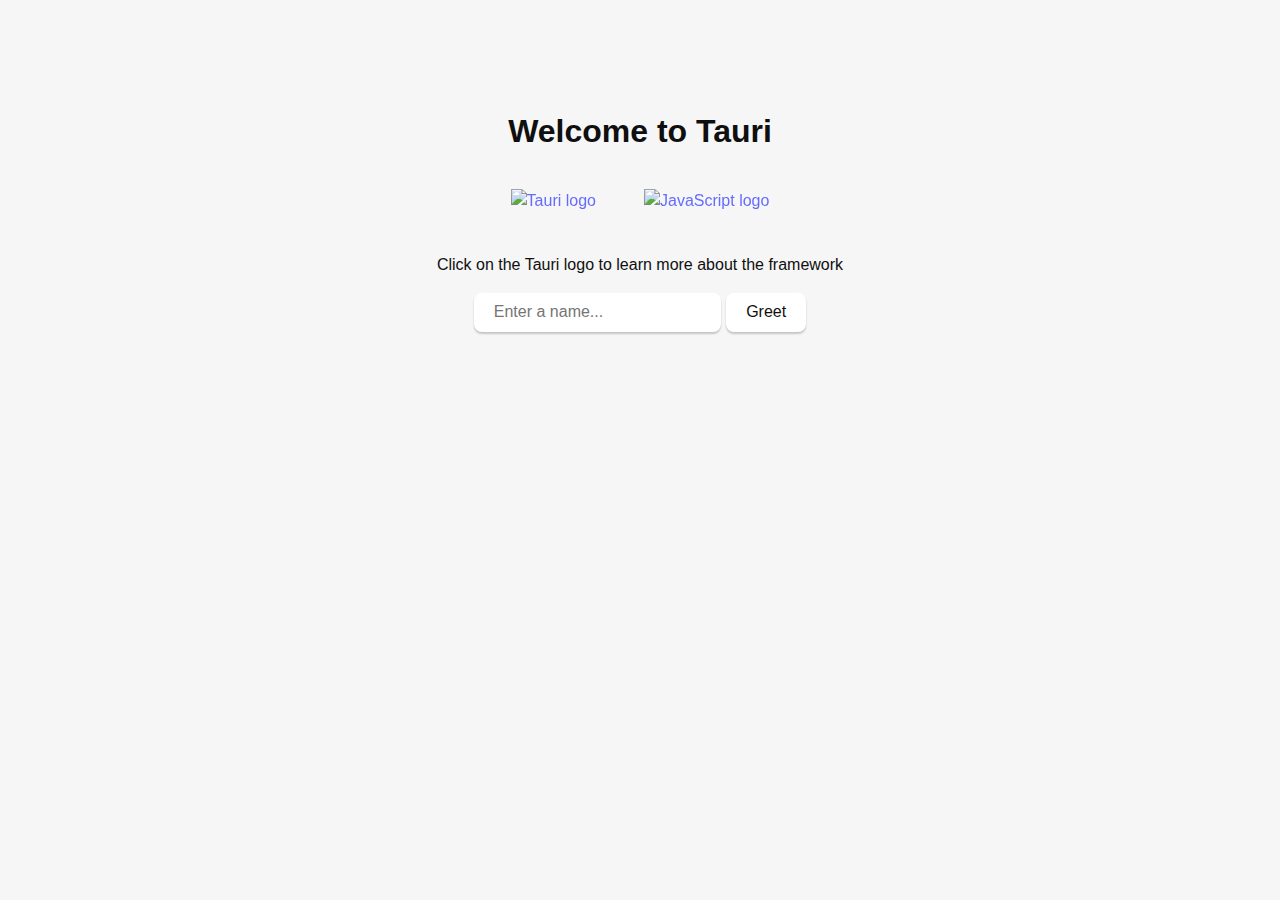
==== dragon-center-gui/frontend/index.html @ aec17662 "feat(gui): inits gui" ====
<!doctype html>
<html lang="en">
  <head>
    <meta charset="UTF-8" />
    <link rel="stylesheet" href="styles.css" />
    <meta name="viewport" content="width=device-width, initial-scale=1.0" />
    <title>Tauri App</title>
    <script type="module" src="/main.js" defer></script>
  </head>

  <body>
    <main class="container">
      <h1>Welcome to Tauri</h1>

      <div class="row">
        <a href="https://tauri.app" target="_blank">
          <img src="/assets/tauri.svg" class="logo tauri" alt="Tauri logo" />
        </a>
        <a
          href="https://developer.mozilla.org/en-US/docs/Web/JavaScript"
          target="_blank"
        >
          <img
            src="/assets/javascript.svg"
            class="logo vanilla"
            alt="JavaScript logo"
          />
        </a>
      </div>
      <p>Click on the Tauri logo to learn more about the framework</p>

      <form class="row" id="greet-form">
        <input id="greet-input" placeholder="Enter a name..." />
        <button type="submit">Greet</button>
      </form>
      <p id="greet-msg"></p>
    </main>
  </body>
</html>
---- dragon-center-gui/frontend/styles.css ----
.logo.vanilla:hover {
  filter: drop-shadow(0 0 2em #ffe21c);
}
:root {
  font-family: Inter, Avenir, Helvetica, Arial, sans-serif;
  font-size: 16px;
  line-height: 24px;
  font-weight: 400;

  color: #0f0f0f;
  background-color: #f6f6f6;

  font-synthesis: none;
  text-rendering: optimizeLegibility;
  -webkit-font-smoothing: antialiased;
  -moz-osx-font-smoothing: grayscale;
  -webkit-text-size-adjust: 100%;
}

.container {
  margin: 0;
  padding-top: 10vh;
  display: flex;
  flex-direction: column;
  justify-content: center;
  text-align: center;
}

.logo {
  height: 6em;
  padding: 1.5em;
  will-change: filter;
  transition: 0.75s;
}

.logo.tauri:hover {
  filter: drop-shadow(0 0 2em #24c8db);
}

.row {
  display: flex;
  justify-content: center;
}

a {
  font-weight: 500;
  color: #646cff;
  text-decoration: inherit;
}

a:hover {
  color: #535bf2;
}

h1 {
  text-align: center;
}

input,
button {
  border-radius: 8px;
  border: 1px solid transparent;
  padding: 0.6em 1.2em;
  font-size: 1em;
  font-weight: 500;
  font-family: inherit;
  color: #0f0f0f;
  background-color: #ffffff;
  transition: border-color 0.25s;
  box-shadow: 0 2px 2px rgba(0, 0, 0, 0.2);
}

button {
  cursor: pointer;
}

button:hover {
  border-color: #396cd8;
}
button:active {
  border-color: #396cd8;
  background-color: #e8e8e8;
}

input,
button {
  outline: none;
}

#greet-input {
  margin-right: 5px;
}

@media (prefers-color-scheme: dark) {
  :root {
    color: #f6f6f6;
    background-color: #2f2f2f;
  }

  a:hover {
    color: #24c8db;
  }

  input,
  button {
    color: #ffffff;
    background-color: #0f0f0f98;
  }
  button:active {
    background-color: #0f0f0f69;
  }
}
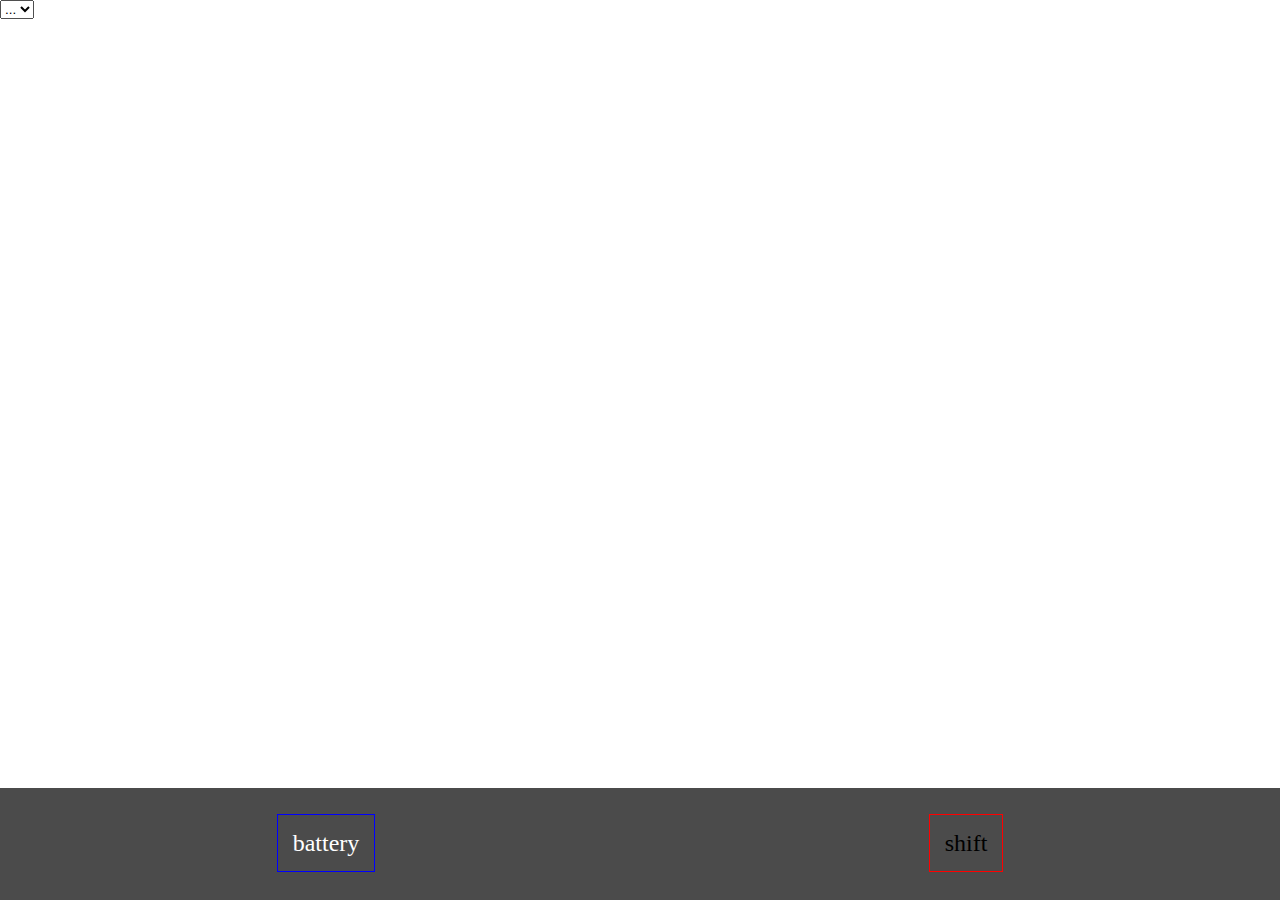
==== commit 4656e9b7: "feat(lib): refactors lib" ====
--- a/dragon-center-gui/frontend/index.html
+++ b/dragon-center-gui/frontend/index.html
@@ -9,31 +9,25 @@
   </head>
 
   <body>
-    <main class="container">
-      <h1>Welcome to Tauri</h1>
-
-      <div class="row">
-        <a href="https://tauri.app" target="_blank">
-          <img src="/assets/tauri.svg" class="logo tauri" alt="Tauri logo" />
-        </a>
-        <a
-          href="https://developer.mozilla.org/en-US/docs/Web/JavaScript"
-          target="_blank"
-        >
-          <img
-            src="/assets/javascript.svg"
-            class="logo vanilla"
-            alt="JavaScript logo"
-          />
-        </a>
+      <main id="pane-container">
+          <div id="battery-pane" class="pane">
+              <select id="battery-level">
+                  <option selected>...</option>
+              </select>
+          </div>
+          <div id="shift-pane" class="pane hidden">
+              shift
+          </div>
+      </main>
+      <div id="pane-chooser">
+          <span class="choice">
+              <input type="radio" name="pane" id="battery" checked />
+              <label for="battery">battery</label>
+          </span>
+          <span class="choice">
+              <input type="radio" name="pane" id="shift"/>
+              <label for="shift">shift</label>
+          </span>
       </div>
-      <p>Click on the Tauri logo to learn more about the framework</p>
-
-      <form class="row" id="greet-form">
-        <input id="greet-input" placeholder="Enter a name..." />
-        <button type="submit">Greet</button>
-      </form>
-      <p id="greet-msg"></p>
-    </main>
   </body>
 </html>
--- a/dragon-center-gui/frontend/styles.css
+++ b/dragon-center-gui/frontend/styles.css
@@ -1,112 +1,53 @@
-.logo.vanilla:hover {
-  filter: drop-shadow(0 0 2em #ffe21c);
+:root {
+    width: 100%;
+    height: 100%;
+    font-size: 24px;
+    font-weight: 400;
 }
-:root {
-  font-family: Inter, Avenir, Helvetica, Arial, sans-serif;
-  font-size: 16px;
-  line-height: 24px;
-  font-weight: 400;
-
-  color: #0f0f0f;
-  background-color: #f6f6f6;
-
-  font-synthesis: none;
-  text-rendering: optimizeLegibility;
-  -webkit-font-smoothing: antialiased;
-  -moz-osx-font-smoothing: grayscale;
-  -webkit-text-size-adjust: 100%;
+body {
+    display: grid;
+    width: 100vw;
+    height: 100vh;
+    margin: 0;
+    grid-template-rows: 7fr 1fr;
+    grid-template-columns: 1fr;
 }
 
-.container {
-  margin: 0;
-  padding-top: 10vh;
-  display: flex;
-  flex-direction: column;
-  justify-content: center;
-  text-align: center;
+#pane-chooser {
+    background-color: white;
+    display: flex;
+    width: 100%;
+    background-color: rgba(30, 30, 30, 0.8);
+    justify-content: space-around;
+    grid-row: 2 3;
+    align-items: center;
 }
 
-.logo {
-  height: 6em;
-  padding: 1.5em;
-  will-change: filter;
-  transition: 0.75s;
+#pane-chooser .choice input[type=radio] {
+    display: none;
 }
 
-.logo.tauri:hover {
-  filter: drop-shadow(0 0 2em #24c8db);
+#pane-chooser .choice input[type=radio] {
+    display: none;
 }
 
-.row {
-  display: flex;
-  justify-content: center;
+#pane-chooser .choice input[type=radio]:checked + label {
+    color: white;
+    border-color: blue;
 }
 
-a {
-  font-weight: 500;
-  color: #646cff;
-  text-decoration: inherit;
+#pane-chooser .choice label {
+    padding: 15px;
+    border: 1px solid red;
+    width: 100%;
+    height: 100%;
 }
 
-a:hover {
-  color: #535bf2;
+#pane-container .pane {
+    display: flex;
+    bottom: 50px;
 }
 
-h1 {
-  text-align: center;
+#pane-container .pane.hidden {
+    display: none;
 }
-
-input,
-button {
-  border-radius: 8px;
-  border: 1px solid transparent;
-  padding: 0.6em 1.2em;
-  font-size: 1em;
-  font-weight: 500;
-  font-family: inherit;
-  color: #0f0f0f;
-  background-color: #ffffff;
-  transition: border-color 0.25s;
-  box-shadow: 0 2px 2px rgba(0, 0, 0, 0.2);
-}
-
-button {
-  cursor: pointer;
-}
-
-button:hover {
-  border-color: #396cd8;
-}
-button:active {
-  border-color: #396cd8;
-  background-color: #e8e8e8;
-}
-
-input,
-button {
-  outline: none;
-}
-
-#greet-input {
-  margin-right: 5px;
-}
-
-@media (prefers-color-scheme: dark) {
-  :root {
-    color: #f6f6f6;
-    background-color: #2f2f2f;
-  }
-
-  a:hover {
-    color: #24c8db;
-  }
-
-  input,
-  button {
-    color: #ffffff;
-    background-color: #0f0f0f98;
-  }
-  button:active {
-    background-color: #0f0f0f69;
-  }
-}
